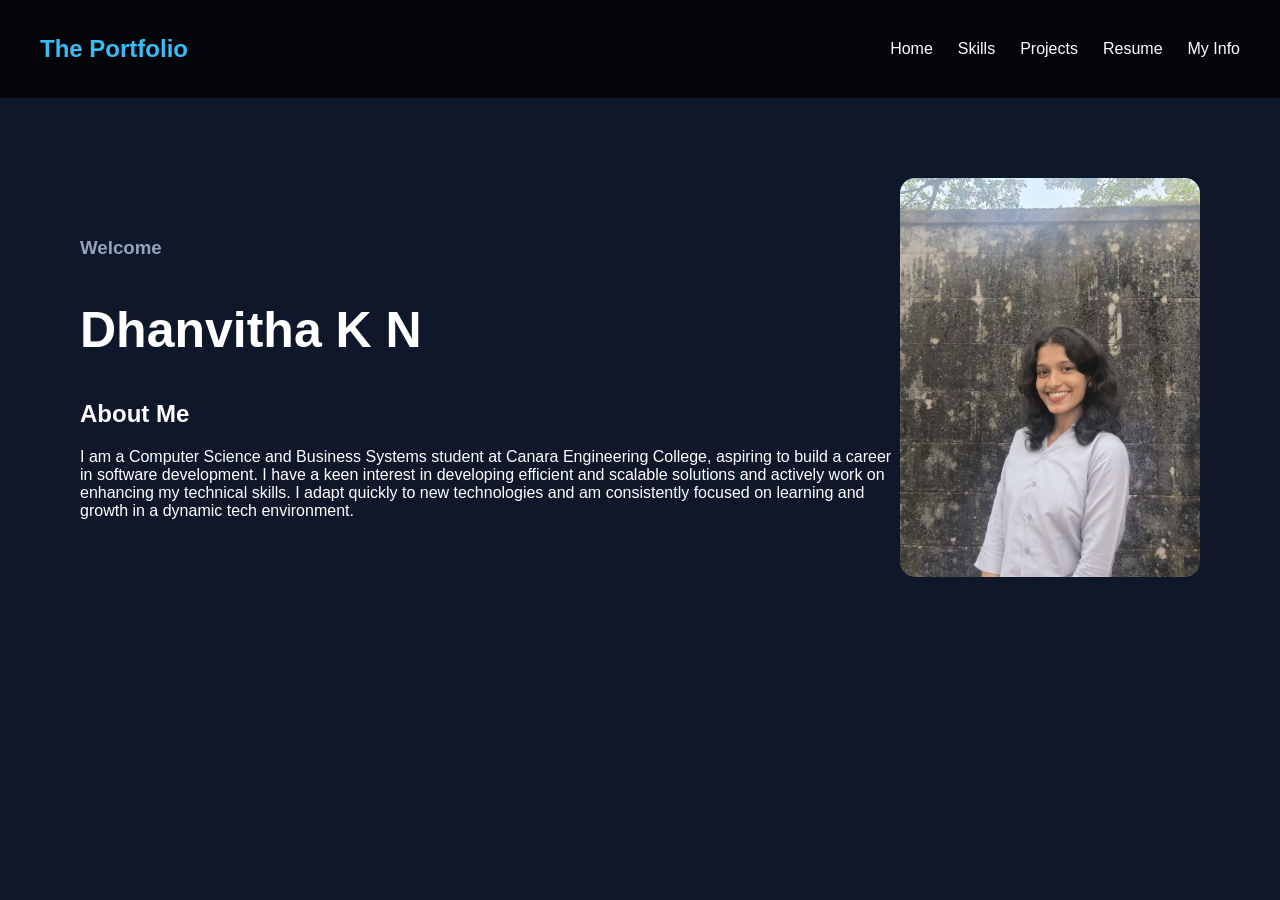
==== src/main/webapp/index.html @ a7fa02b3 "Initial portfolio with Maven build" ====
<!DOCTYPE html>
<html>
<head>
    <title>Dhanvitha Portfolio</title>
    <link rel="stylesheet" href="style.css">
</head>
<body>

<nav>
    <h2>The Portfolio</h2>
    <ul>
        <li><a href="index.html">Home</a></li>
        <li><a href="skills.html">Skills</a></li>
        <li><a href="projects.html">Projects</a></li>
        <li><a href="resume.html">Resume</a></li>
        <li><a href="myinfo.html">My Info</a></li>
    </ul>
</nav>

<section class="hero">
    <div class="text">
        <h3>Welcome</h3>
        <h1>Dhanvitha K N</h1>
        <h2>About Me</h2>
        <p>I am a Computer Science and Business Systems student at Canara Engineering College, aspiring to build a career in software development. I have a keen interest in developing efficient and scalable solutions and actively work on enhancing my technical skills. I adapt quickly to new technologies and am consistently focused on learning and growth in a dynamic tech environment.</p>
    </div>

    <img src="photo.jpg">
</section>

</body>
</html>
---- src/main/webapp/style.css ----
body {
    margin: 0;
    font-family: 'Segoe UI', sans-serif;
    background: #0f172a;
    color: white;
}

/* NAVBAR */
nav {
    display: flex;
    justify-content: space-between;
    align-items: center;
    padding: 15px 40px;
    background: rgba(0,0,0,0.8);
    position: sticky;
    top: 0;
}

nav h2 {
    color: #38bdf8;
}

nav ul {
    list-style: none;
    display: flex;
    gap: 25px;
}

nav ul li a {
    text-decoration: none;
    color: white;
    transition: 0.3s;
}

nav ul li a:hover {
    color: #38bdf8;
    transform: scale(1.1);
}

/* HERO */
.hero {
    display: flex;
    justify-content: space-between;
    align-items: center;
    padding: 80px;
}

.hero img {
    width: 300px;
    border-radius: 15px;
    transition: 0.3s;
}

.hero img:hover {
    transform: scale(1.05);
}

/* TEXT */
.text h1 {
    font-size: 50px;
}

.text h3 {
    color: #94a3b8;
}

/* CARDS */
.cards {
    display: flex;
    justify-content: center;
    gap: 40px;              /* space between cards */
    padding: 40px;
    flex-wrap: wrap;        /* responsive */
}

.card {
    width: 450px;           /* ⬅️ increase width (main fix) */
    max-width: 90%;
    background: #1f2a3a;
    color: white;
    padding: 25px;
    border-radius: 12px;
    line-height: 1.6;       /* better readability */
    box-shadow: 0 4px 15px rgba(0,0,0,0.3);
}

.card:hover {
    transform: translateY(-10px);
    background: #38bdf8;
    color: black;
}

/* BUTTON */
.btn {
    background: #38bdf8;
    padding: 10px 20px;
    color: black;
    text-decoration: none;
    border-radius: 5px;
}

.btn:hover {
    background: white;
}

/* INFO PAGE */
.info {
    padding: 50px;
    text-align: center;
}

.info-card {
    background: #1e293b;
    margin: 20px auto;
    padding: 20px;
    width: 50%;
    border-radius: 10px;
    transition: 0.3s;
}

.info-card:hover {
    transform: scale(1.05);
    background: #38bdf8;
    color: black;
}
.card ul {
    padding-left: 20px;
    margin-top: 10px;
}

.card li {
    margin-bottom: 8px;
    line-height: 1.5;
}
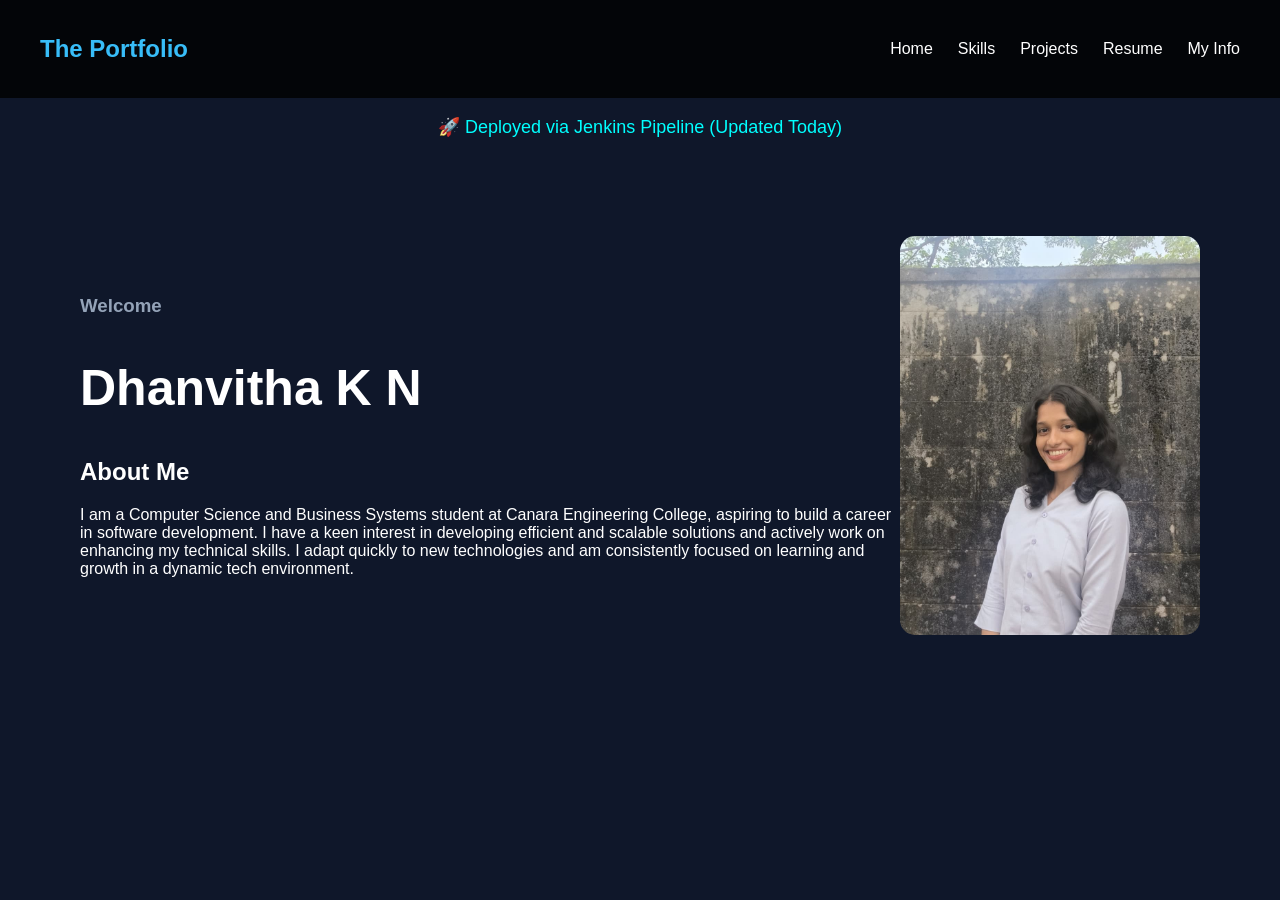
==== commit 3139dba5: "added jenkins demo text" ====
--- a/src/main/webapp/index.html
+++ b/src/main/webapp/index.html
@@ -16,7 +16,9 @@
         <li><a href="myinfo.html">My Info</a></li>
     </ul>
 </nav>
-
+<p style="color:cyan; text-align:center; font-size:18px;">
+🚀 Deployed via Jenkins Pipeline (Updated Today)
+</p>
 <section class="hero">
     <div class="text">
         <h3>Welcome</h3>
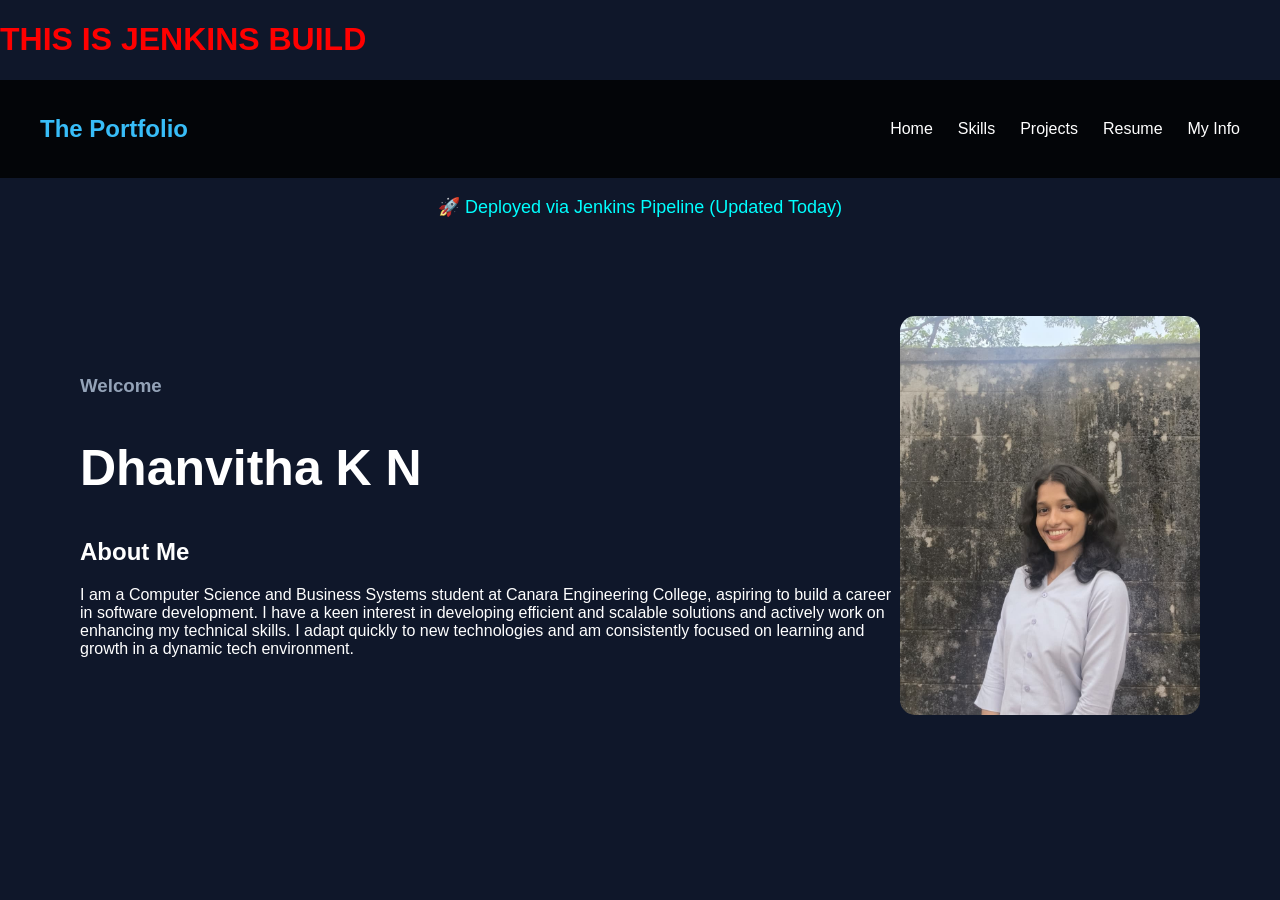
==== commit 63ed79d5: "test jenkins change" ====
--- a/src/main/webapp/index.html
+++ b/src/main/webapp/index.html
@@ -5,7 +5,7 @@
     <link rel="stylesheet" href="style.css">
 </head>
 <body>
-
+<h1 style="color:red;">THIS IS JENKINS BUILD</h1>
 <nav>
     <h2>The Portfolio</h2>
     <ul>
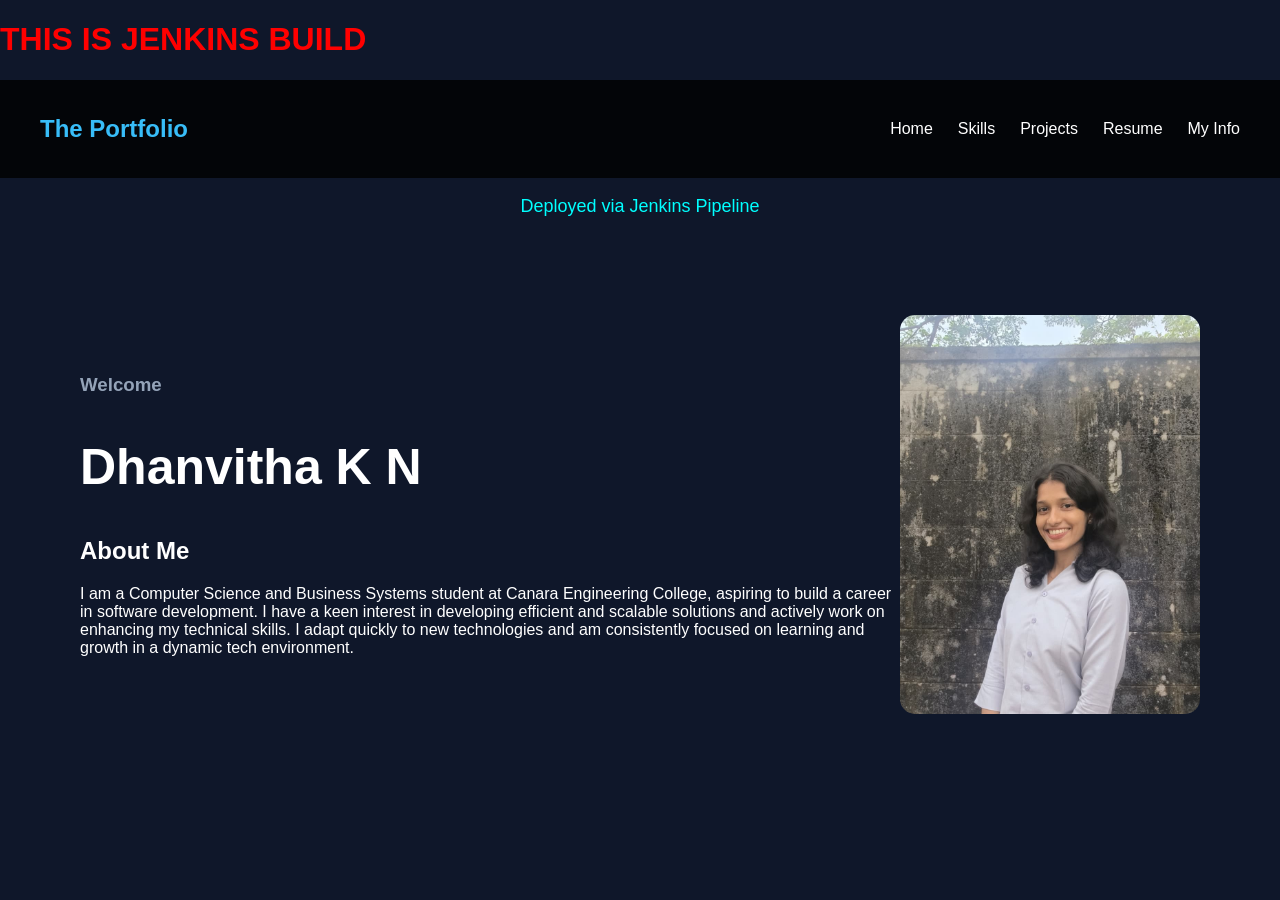
==== commit 8c1f8272: "removed updaetd today" ====
--- a/src/main/webapp/index.html
+++ b/src/main/webapp/index.html
@@ -17,7 +17,7 @@
     </ul>
 </nav>
 <p style="color:cyan; text-align:center; font-size:18px;">
-🚀 Deployed via Jenkins Pipeline (Updated Today)
+Deployed via Jenkins Pipeline 
 </p>
 <section class="hero">
     <div class="text">
